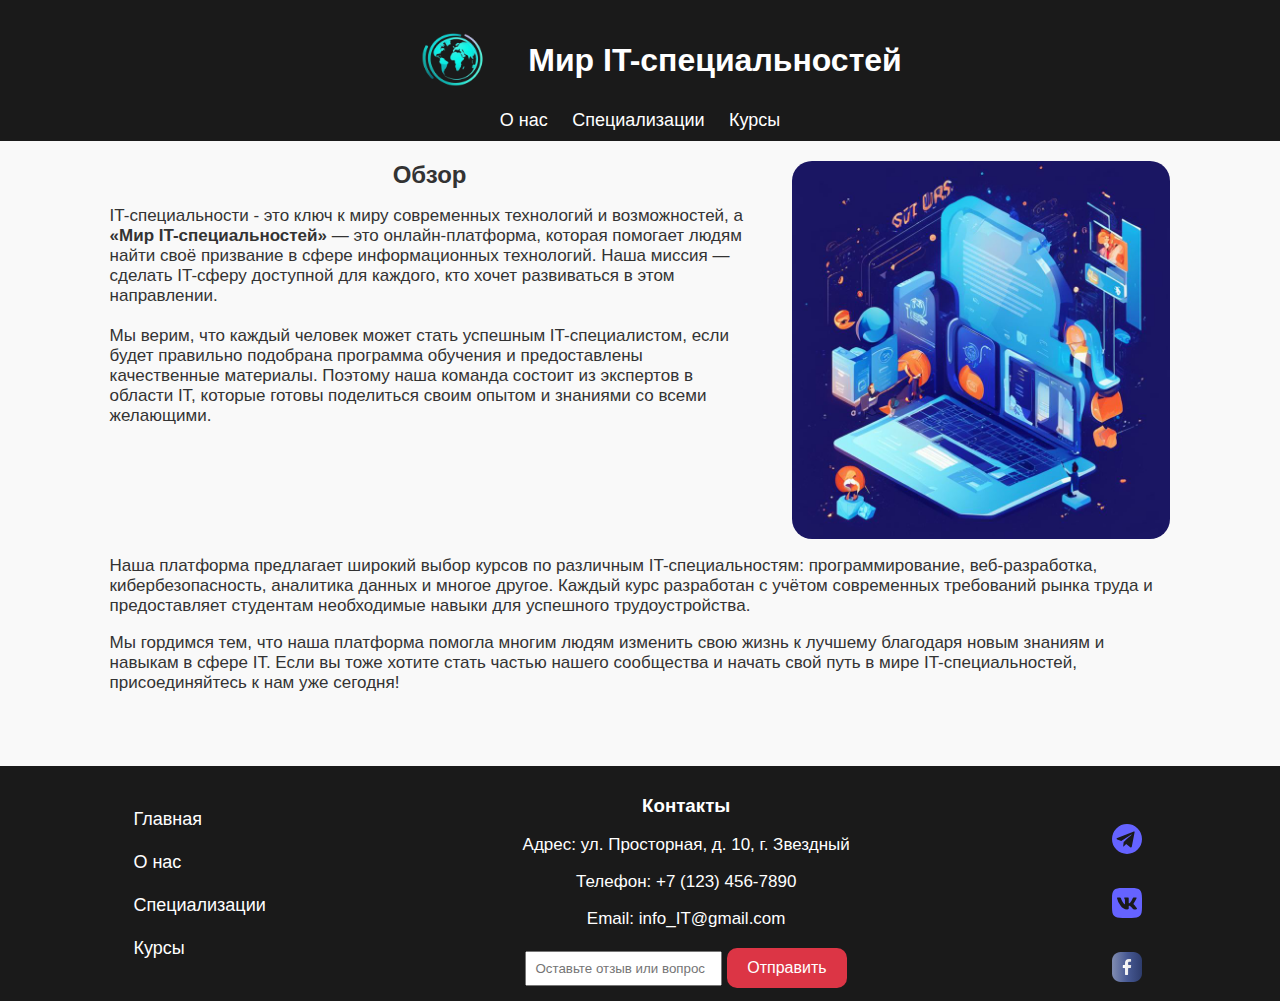
==== about.html @ 8569a423 "Add files via upload" ====
<!DOCTYPE html>
<html lang="ru">
<head>
    <meta charset="UTF-8">
    <meta name="viewport" content="width=device-width, initial-scale=1.0">
    <title>Мир IT-специальностей</title>
    <!-- <link rel="stylesheet" href="css/reset.css">
    <link rel="stylesheet" href="css/normalize.css"> -->
    <link rel="stylesheet" href="css/style.css">
</head>
<body>
    <header>
      <div class="title">
        <a href="index.html"><img src="img/logo.png" alt="logo" class="logo"></a>
        <h1>Мир IT-специальностей</h1>
      </div>
      <nav>
        <a href="about.html">О нас</a>
        <a href="spec.html">Специализации</a>
        <a href="curses.html">Курсы</a>
      </nav>
    </header>
        <!-- overview.html (Обзор) -->
    <section class="main">
        <div class="str">
            <div>
            <h2>Обзор</h2>
            <p>IT-специальности - это ключ к миру современных технологий и возможностей, а <strong>«Мир IT-специальностей»</strong> — это онлайн-платформа, которая помогает людям найти своё призвание в сфере информационных технологий. Наша миссия — сделать IT-сферу доступной для каждого, кто хочет развиваться в этом направлении.
            <br><br>

            Мы верим, что каждый человек может стать успешным IT-специалистом, если будет правильно подобрана программа обучения и предоставлены качественные материалы. Поэтому наша команда состоит из экспертов в области IT, которые готовы поделиться своим опытом и знаниями со всеми желающими.
            <br><br>

            </div>
            <img src="img/view.jpg" id="view" alt="Обзор">
        </div>
        <p>Наша платформа предлагает широкий выбор курсов по различным IT-специальностям: программирование, веб-разработка, кибербезопасность, аналитика данных и многое другое. Каждый курс разработан с учётом современных требований рынка труда и предоставляет студентам необходимые навыки для успешного трудоустройства.</p>

        <p>Мы гордимся тем, что наша платформа помогла многим людям изменить свою жизнь к лучшему благодаря новым знаниям и навыкам в сфере IT. Если вы тоже хотите стать частью нашего сообщества и начать свой путь в мире IT-специальностей, присоединяйтесь к нам уже сегодня!</p>

    </section>

    <footer>
        <nav>
        <a href="index.html">Главная</a>
        <a href="about.html">О нас</a>
        <a href="spec.html">Специализации</a>
        <a href="curses.html">Курсы</a>
    </nav>
        <div class="conts">
        <h3>Контакты</h3>
        <p>Адрес: ул. Просторная, д. 10, г. Звездный</p>
        <p>Телефон: +7 (123) 456-7890</p>
        <p>Email: info_IT@gmail.com</p>
        <form id="subscribeForm" action="submit.php" method="post">
            <input type="email" name="email" placeholder="Оставьте отзыв или вопрос">
            <button type="submit" class="footer__button">Отправить</button>
        </form></div>
        <div class="social-icons">
        <a href="#" class="icon-link"><img src="icons/tg.svg"></a>
        <a href="#" class="icon-link"><img src="icons/vk.svg"></a>
        <a href="#" class="icon-link"><img src="icons/fb.svg"></a>
        <!-- Добавьте другие иконки и ссылки по необходимости -->
    </div>
    </footer>

    <script src="script.js"></script>
</body>
</html>
---- css/style.css ----
/* styles.css */

.main h2 {
    font-weight: 700;
    font-size: 24px;
}

body {
    font-family: 'Montserrat', sans-serif;
    background-color: #f8f8f8;
    color: #333;
    margin: 10vw auto;
    padding: 0;
}

.main {
    margin: 0 7vw;
}

.first_page {
    height: 1400px;
    align-items: center;
    justify-content: space-between;
    display: flex;
    flex-direction: column;

}

header {
    background-color: #1a1a1a;
    color: #fff;
    padding: 10px 20px;
    text-align: center;
}

nav a {
    color: #fff;
    text-decoration: none;
    margin: 0 10px;
    font-size: 18px;

}

button {
    background-color: #ffcc00;
    color: #1a1a1a;
    padding: 8px 16px;
    border: none;
    cursor: pointer;
}

.footer__button {
    width: 120px;
    height: 40px;
    font-weight: 500;
    font-size: 16px;
}

section {
    padding: 20px;
    min-height: 65vh;

}

footer {
    background-color: #1a1a1a;
    color: #fff;
    text-align: center;
    padding: 10px 0;
    display: flex;
    justify-content: space-around;
    align-items: center;
}


.social-icons {
    display: flex;
    justify-content: space-around;
    flex-direction: column;
    height: 150px;
}

.social-icons img {
    width: 60px;
    height: 60px;
}

form input {
    padding: 8px;
    margin-right: 10px;
}

form button {
    background-color: #ffcc00;
    color: #1a1a1a;
    padding: 8px 16px;
    border: none;
    cursor: pointer;
}

.title h1 {
    text-decoration: none;
    color: white;
}

/* styles.css */

body {
    font-family: 'Roboto', sans-serif;
    background-color: #f9f9f9;
    color: #333;
    margin: 0;
    padding: 0;
}

section {
    padding: 20px;
}

button {
    background-color: #007bff;
    color: #fff;
    padding: 8px 16px;
    border: none;
    cursor: pointer;
    border-radius: 10px;
    font-weight: 550;
    width: 200px;
    height: 80px;
    font-size: 19px;
}

ul {
    list-style-type: none;
    padding: 0;
}

form input, form textarea {
    padding: 8px;
    margin: 5px 0;
}

form button {
    background-color: #dc3545;
    color: #fff;
    padding: 8px 16px;
    border: none;
    cursor: pointer;
}

.logo {
    height: 150px;
    width: 150px;
}

.title {
    display: flex;
    justify-content: center;
    align-items: center;
    height: 100px;
    padding: 0px;
    margin: 0px;
}

.all_img {
    width: 580px;
    /* height: 200px; */
    border-radius: 20px;
    /* border: 1px solid black; */

}

#view {
    display: flex;
    justify-content: center;
    /* width: 30vw; */
    height: 42vh;
    align-self: center;
    border-radius: 20px;
}

.str {
    display: flex;
    justify-content: space-between;
}

.str p {
    width: 50vw;
}

.card {
            width: 300px;
            border: 1px solid #ccc;
            border-radius: 5px;
            padding: 10px;
            margin: 10px;
            box-shadow: 0 2px 4px rgba(0, 0, 0, 0.1);
            height: 500px;
            display: flex;
            justify-content: space-between;
            flex-direction: column;
        }
        .card img {
            width: 100%;
            border-radius: 5px;
        }
        .card h3 {
            color: #333;
            font-size: 1.5em;
            margin-top: 10px;
        }
        .card p {
            color: #666;
            font-size: 1em;
        }
        .card a {
            text-decoration: none;
            color: black;
            font-weight: 550;
        }

.card:hover {
  box-shadow: 3px 3px 10px #aaa;
}

.spec-list {
    display: flex;
    flex-wrap: wrap;
    align-items: center;
    justify-content: center;
    margin: 0 auto;
    width: 70vw;
}

section h2 {
    width: fit-content;
    margin: 0 auto;
}



footer nav {
    display: flex;
    flex-direction: column;
    height: 150px;
    justify-content: space-between;
    align-items: flex-start;
}

p {
    font-size: 17px;
}

.courses-container {
  max-width: 800px;
  margin: 50px auto;
  text-align: center;
}


.courses-list {
  display: flex;
  flex-wrap: wrap;
  justify-content: space-between;
}

.course {
  background-color: #f9f9f9;
  border-radius: 5px;
  box-shadow: 2px 2px 5px #ccc;
  margin-bottom: 20px;
  padding: 20px;
  justify-content: start;
}



.course h2 {
  color: #333;
  margin-bottom: 10px;
}

.course a {
  list-style-type: none;
  padding: 0;
  margin: 0;
  text-decoration: none;
  color: #000;
  font-weight: 550;
}

.course li {
  margin-bottom: 5px;
}

.course ul {
    display: flex;
    flex-direction: column;
    /* height: 100px; */
}

/* @media (min-width: 768px) {
  .course {
    width: 48%;
  }
}

@media (min-width: 1024px) {
  .course {
    width: 31%;
  }
} */
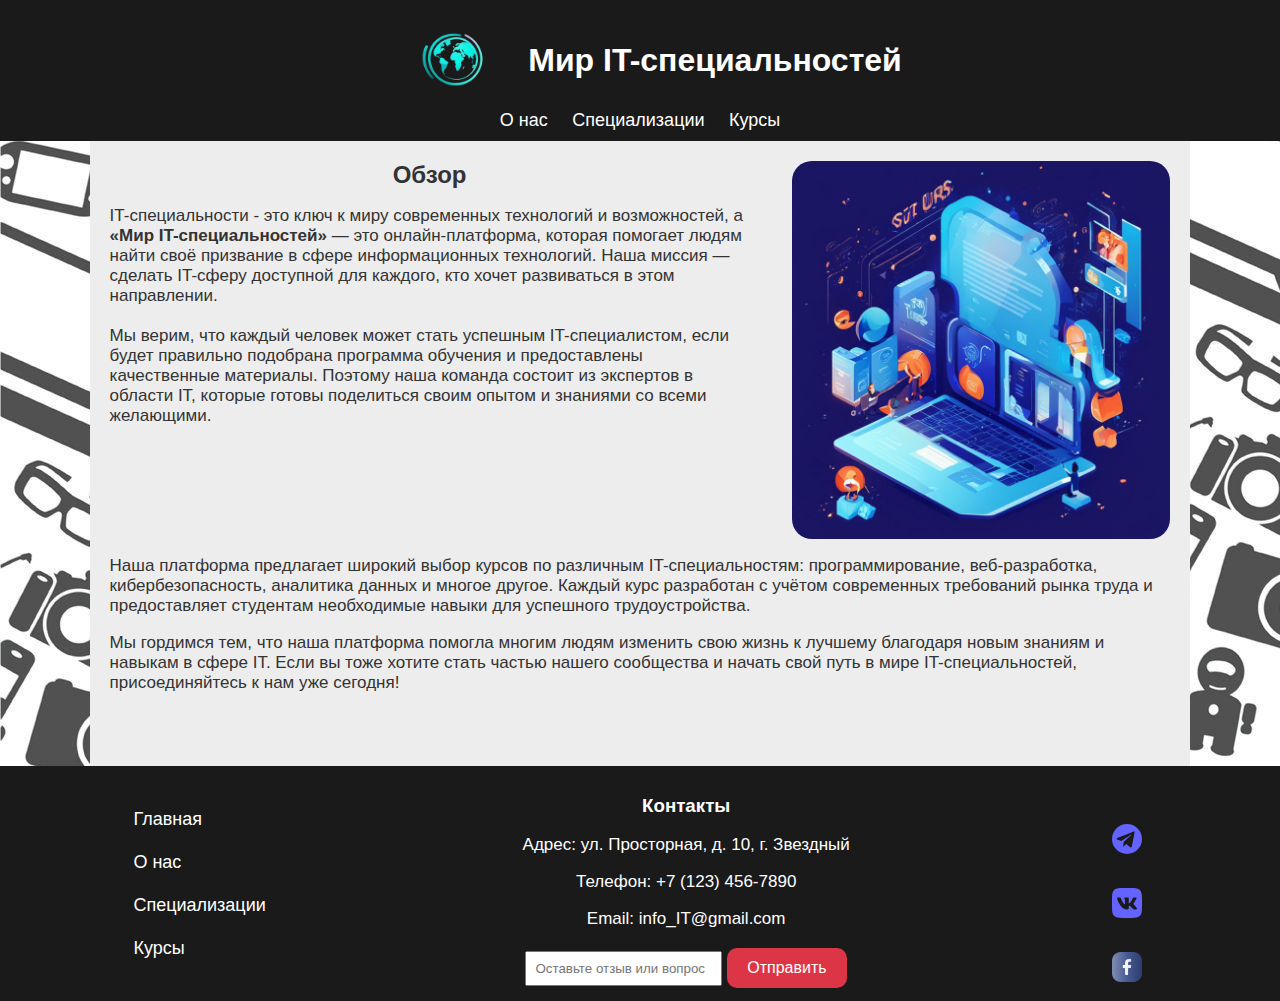
==== commit 4482e668: "Update about.html" ====
--- a/about.html
+++ b/about.html
@@ -1,6 +1,15 @@
 <!DOCTYPE html>
 <html lang="ru">
 <head>
+    <!-- Google tag (gtag.js) -->
+<script async src="https://www.googletagmanager.com/gtag/js?id=G-N8EN2GQLP4"></script>
+<script>
+  window.dataLayer = window.dataLayer || [];
+  function gtag(){dataLayer.push(arguments);}
+  gtag('js', new Date());
+
+  gtag('config', 'G-N8EN2GQLP4');
+</script>
     <meta charset="UTF-8">
     <meta name="viewport" content="width=device-width, initial-scale=1.0">
     <title>Мир IT-специальностей</title>
@@ -66,4 +75,4 @@
 
     <script src="script.js"></script>
 </body>
-</html>+</html>
--- a/css/style.css
+++ b/css/style.css
@@ -7,13 +7,17 @@
 
 body {
     font-family: 'Montserrat', sans-serif;
-    background-color: #f8f8f8;
-    color: #333;
+    background-color: red;
+/*    color: #333;*/
     margin: 10vw auto;
     padding: 0;
-}
+    background-image: url("../img/background.jpg");
+}
+
+
 
 .main {
+    background-color: #ededed;
     margin: 0 7vw;
 }
 
